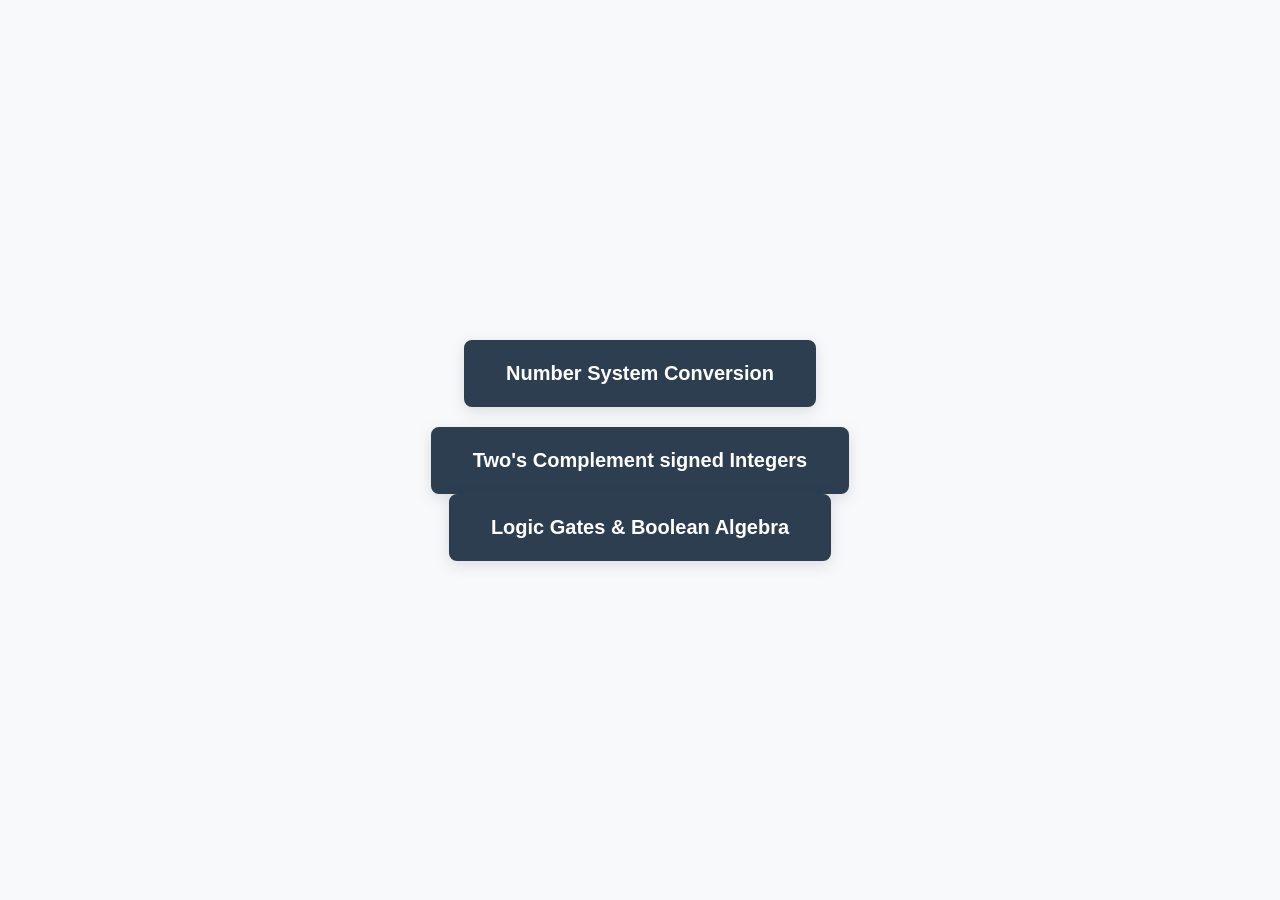
==== index.html @ eab1b6a6 "layout fix" ====
<!DOCTYPE html>
<html lang="en">
<head>
    <meta charset="UTF-8">
    <meta name="viewport" content="width=device-width, initial-scale=1.0">
    <title>Josh Moses - Interactive Tutorials</title>
    <style>
        :root {
            --primary: #2c3e50;
            --secondary: #3498db;
            --background: #f8f9fa;
        }

        body {
            margin: 0;
            padding: 0;
            display: flex;
            justify-content: center;
            align-items: center;
            min-height: 100vh;
            background-color: var(--background);
            font-family: 'Segoe UI', Tahoma, Geneva, Verdana, sans-serif;
        }

        .container {
            text-align: center;
        }

        .tutorial-button {
            display: inline-block;
            padding: 20px 40px;
            font-size: 1.25rem;
            font-weight: bold;
            color: white;
            background-color: var(--primary);
            text-decoration: none;
            border-radius: 8px;
            border: 2px solid var(--primary);
            transition: all 0.3s ease;
            box-shadow: 0 4px 15px rgba(44, 62, 80, 0.15);
        }

        .tutorial-button:hover {
            background-color: var(--secondary);
            border-color: var(--secondary);
            transform: translateY(-3px);
            box-shadow: 0 6px 20px rgba(52, 152, 219, 0.3);
        }

        .tutorial-button:active {
            transform: translateY(-1px);
        }
    </style>
</head>
<body>
    <div class="container">
        <a href="base-conversion.html" class="tutorial-button" style="margin-bottom: 20px;">
            Number System Conversion
        </a>
        <br>
        <a href="twos-complement.html" class="tutorial-button">
            Two's Complement signed Integers
        </a>
        <br>
        <a href="logic-gates.html" class="tutorial-button">
            Logic Gates & Boolean Algebra
        </a>
    </div>
</body>
</html>
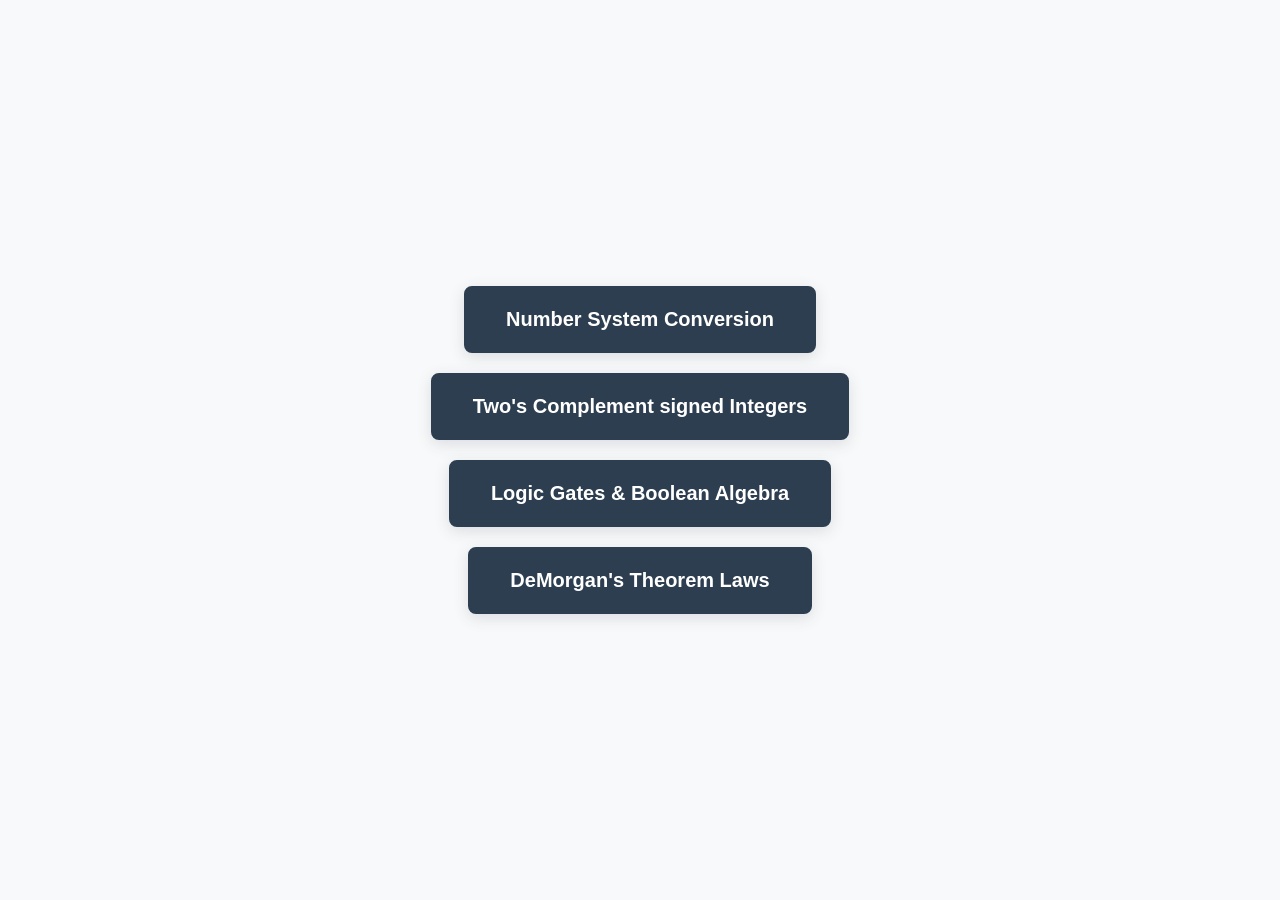
==== commit bea40629: "DeMorgan's Theorem" ====
--- a/index.html
+++ b/index.html
@@ -3,7 +3,7 @@
 <head>
     <meta charset="UTF-8">
     <meta name="viewport" content="width=device-width, initial-scale=1.0">
-    <title>Josh Moses - Interactive Tutorials</title>
+    <title>PHGN317 Digital Electronics Tutorials</title>
     <style>
         :root {
             --primary: #2c3e50;
@@ -58,12 +58,16 @@
             Number System Conversion
         </a>
         <br>
-        <a href="twos-complement.html" class="tutorial-button">
+        <a href="twos-complement.html" class="tutorial-button" style="margin-bottom: 20px;">
             Two's Complement signed Integers
         </a>
         <br>
-        <a href="logic-gates.html" class="tutorial-button">
+        <a href="logic-gates.html" class="tutorial-button" style="margin-bottom: 20px;">
             Logic Gates & Boolean Algebra
+        </a>
+        <br>
+        <a href="demorgans-theorem.html" class="tutorial-button">
+            DeMorgan's Theorem Laws
         </a>
     </div>
 </body>
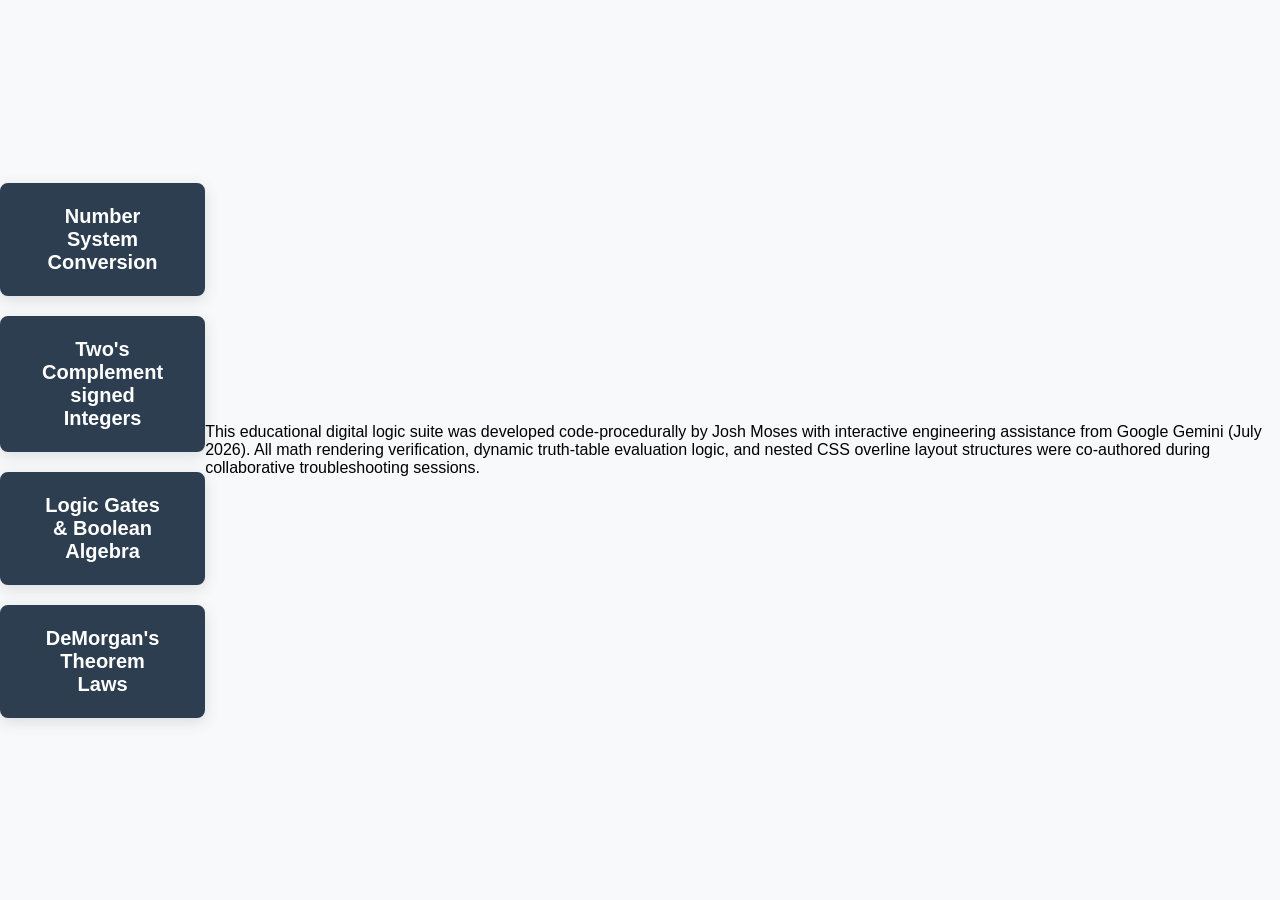
==== commit f4a51629: "add footer" ====
--- a/index.html
+++ b/index.html
@@ -70,5 +70,8 @@
             DeMorgan's Theorem Laws
         </a>
     </div>
+    <footer class="academic-footer">
+        <p>This educational digital logic suite was developed code-procedurally by Josh Moses with interactive engineering assistance from Google Gemini (July 2026). All math rendering verification, dynamic truth-table evaluation logic, and nested CSS overline layout structures were co-authored during collaborative troubleshooting sessions.</p>
+    </footer>
 </body>
 </html>
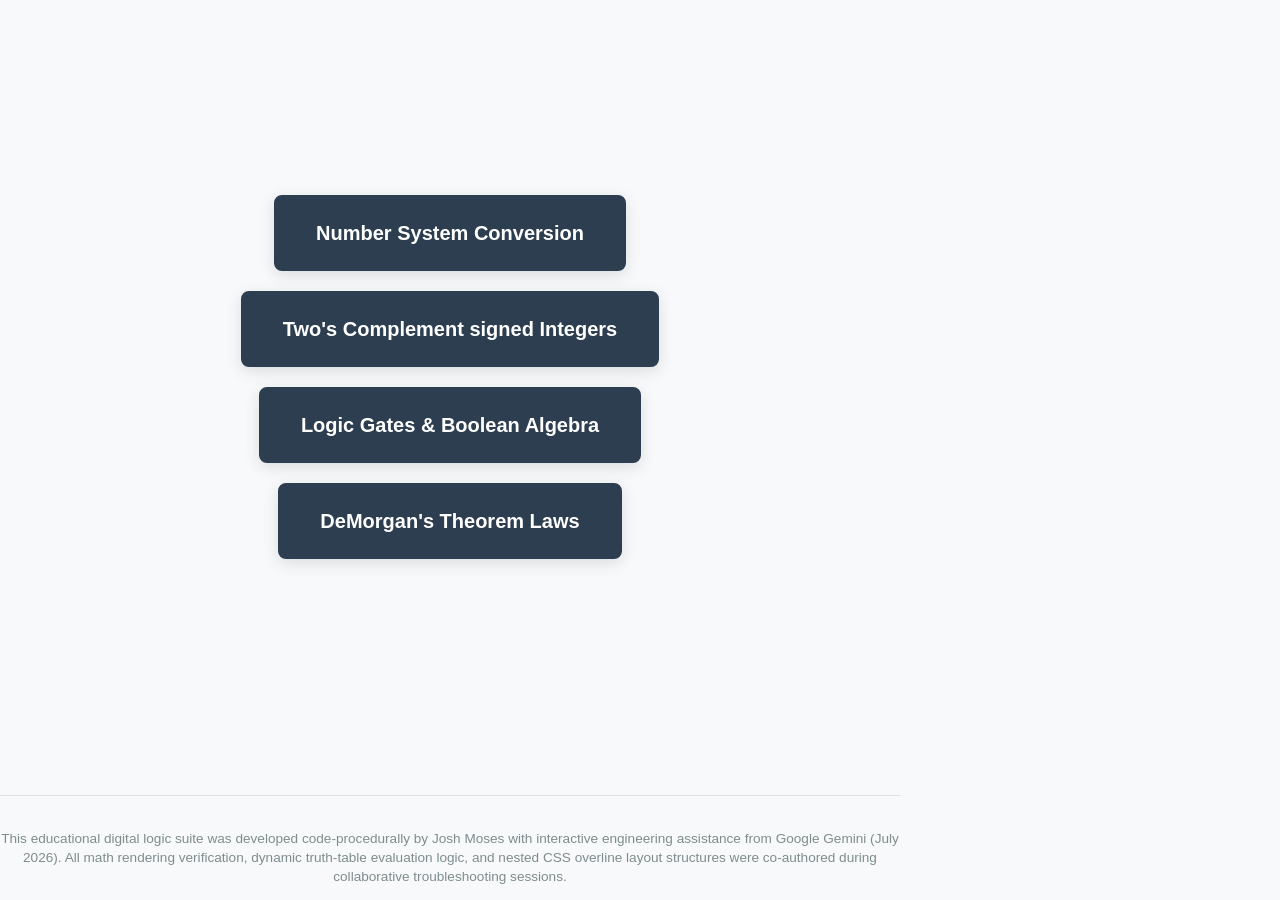
==== commit 1f935161: "fix footer on index.html" ====
--- a/index.html
+++ b/index.html
@@ -4,26 +4,28 @@
     <meta charset="UTF-8">
     <meta name="viewport" content="width=device-width, initial-scale=1.0">
     <title>PHGN317 Digital Electronics Tutorials</title>
+    <link rel="stylesheet" href="style.css">
     <style>
         :root {
-            --primary: #2c3e50;
             --secondary: #3498db;
-            --background: #f8f9fa;
         }
 
         body {
             margin: 0;
             padding: 0;
             display: flex;
+            flex-direction: column;
             justify-content: center;
             align-items: center;
             min-height: 100vh;
+            box-sizing: border-box;
             background-color: var(--background);
-            font-family: 'Segoe UI', Tahoma, Geneva, Verdana, sans-serif;
         }
 
         .container {
             text-align: center;
+            margin-top: auto;
+            margin-bottom: auto;
         }
 
         .tutorial-button {
--- a/style.css
+++ b/style.css
@@ -0,0 +1,158 @@
+:root {
+    --primary: #2c3e50;
+    --background: #f8f9fa;
+    --card-bg: #ffffff;
+    --success: #d4edda;
+    --success-border: #c3e6cb;
+    --success-text: #155724;
+}
+
+body {
+    font-family: 'Segoe UI', Tahoma, Geneva, Verdana, sans-serif;
+    line-height: 1.6;
+    color: #333;
+    max-width: 900px;
+    margin: 0 auto;
+    padding: 20px;
+    background-color: var(--background);
+}
+
+h1, h2, h3 { color: var(--primary); }
+
+.card {
+    background: var(--card-bg);
+    padding: 30px;
+    border-radius: 10px;
+    box-shadow: 0 4px 15px rgba(0,0,0,0.05);
+    margin-bottom: 25px;
+}
+
+.highlight-box {
+    background-color: #f5eef8;
+    border-left: 5px solid var(--secondary);
+    padding: 15px 20px;
+    margin: 20px 0;
+    border-radius: 0 8px 8px 0;
+}
+
+.controls {
+    display: flex;
+    gap: 15px;
+    margin-bottom: 20px;
+    flex-wrap: wrap;
+}
+
+select, button {
+    padding: 12px;
+    font-size: 16px;
+    border-radius: 6px;
+    border: 1px solid #ccc;
+    outline: none;
+}
+
+button {
+    background-color: var(--secondary);
+    color: white;
+    border: none;
+    cursor: pointer;
+    font-weight: bold;
+    transition: background-color 0.2s;
+}
+
+button:hover { background-color: #6c3483; }
+
+button:disabled {
+    background-color: #bdc3c7;
+    cursor: not-allowed;
+}
+
+#problem-statement {
+    font-size: 1.4em;
+    font-weight: bold;
+    margin-bottom: 20px;
+    color: var(--primary);
+}
+
+table {
+    width: 100%;
+    border-collapse: collapse;
+    margin-top: 15px;
+    margin-bottom: 15px;
+}
+
+th, td {
+    border: 1px solid #e0e0e0;
+    padding: 12px;
+    text-align: center;
+}
+
+th { background-color: #f5f6fa; font-weight: 600; }
+
+tr:nth-child(even) { background-color: #fafafa; }
+
+/* The Illusion-Breaker: Renders crisp, independent stacked bars */
+.bar {
+    position: relative;
+    display: inline-block;
+    padding-top: 5px; /* Creates gaps for nested bars automatically */
+}
+
+.bar::before {
+    content: "";
+    position: absolute;
+    top: 0;
+    left: 0;
+    right: 0;
+    border-top: 2px solid #2c3e50;
+}
+
+.expr-text {
+    font-family: 'Courier New', Courier, monospace;
+    font-weight: bold;
+    font-size: 1.3em;
+    background: #eee;
+    padding: 4px 8px;
+    border-radius: 4px;
+    display: inline-block;
+}
+
+.gate-svg {
+    background: #fff;
+    padding: 5px;
+    border-radius: 4px;
+}
+
+.final-answer {
+    margin-top: 25px;
+    font-size: 1.3em;
+    background: var(--success);
+    color: var(--success-text);
+    padding: 15px;
+    border-radius: 8px;
+    text-align: center;
+    border: 2px solid var(--success-border);
+    animation: fadeIn 0.5s ease-in;
+}
+
+.binary-text {
+    font-family: monospace;
+    font-size: 1.25em;
+    letter-spacing: 2px;
+}
+
+.academic-footer {
+    font-size: 0.85em;
+    color: #7f8c8d;
+    text-align: center;
+    margin-top: 40px;
+    padding-top: 20px;
+    border-top: 1px solid #e0e0e0;
+    line-height: 1.4;
+}
+
+@keyframes fadeIn {
+    from { opacity: 0; transform: translateY(-10px); }
+    to { opacity: 1; transform: translateY(0); }
+}
+
+.hidden { display: none; }
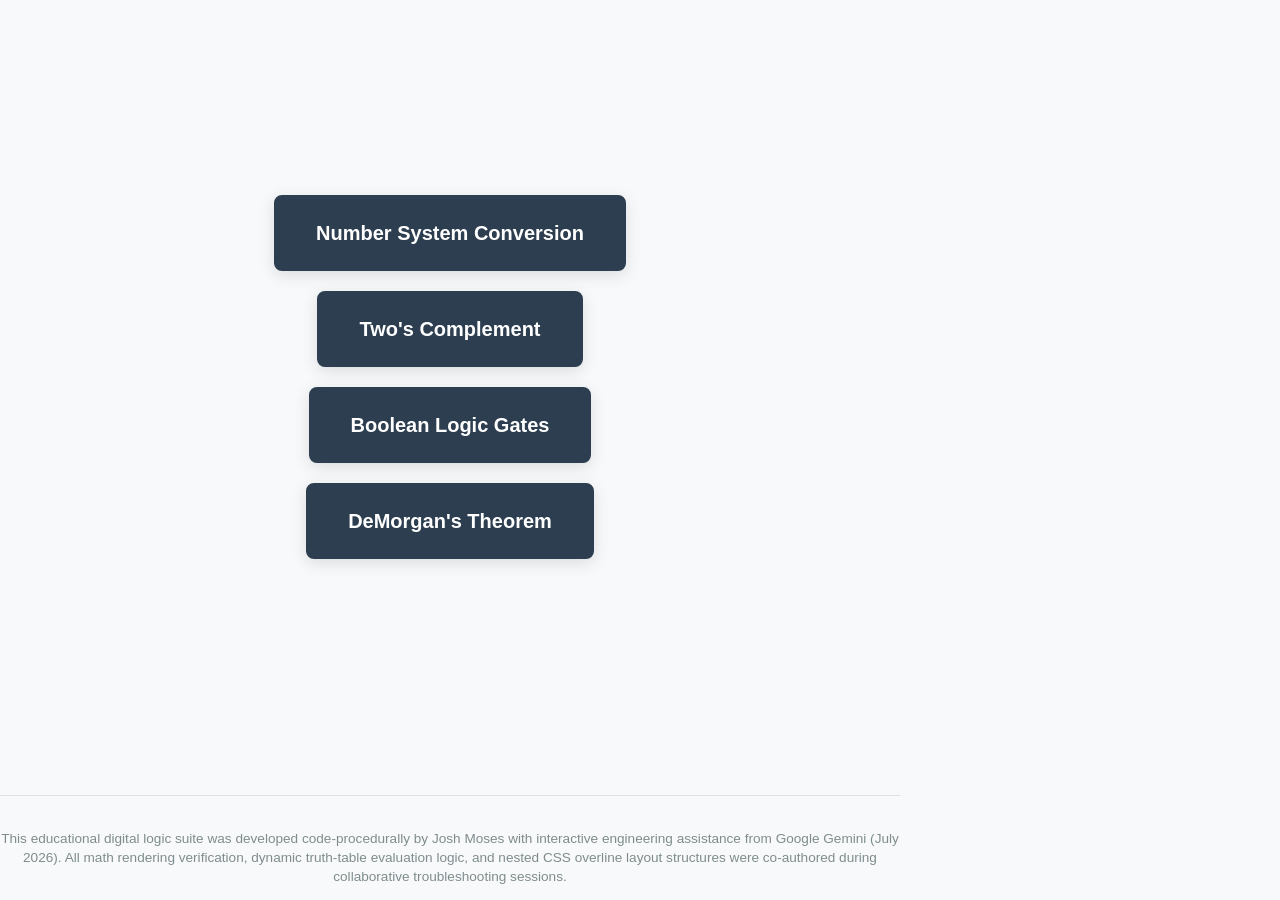
==== commit e8ca7dd0: "update tutorial titles" ====
--- a/index.html
+++ b/index.html
@@ -61,15 +61,15 @@
         </a>
         <br>
         <a href="twos-complement.html" class="tutorial-button" style="margin-bottom: 20px;">
-            Two's Complement signed Integers
+            Two's Complement
         </a>
         <br>
         <a href="logic-gates.html" class="tutorial-button" style="margin-bottom: 20px;">
-            Logic Gates & Boolean Algebra
+            Boolean Logic Gates
         </a>
         <br>
         <a href="demorgans-theorem.html" class="tutorial-button">
-            DeMorgan's Theorem Laws
+            DeMorgan's Theorem
         </a>
     </div>
     <footer class="academic-footer">
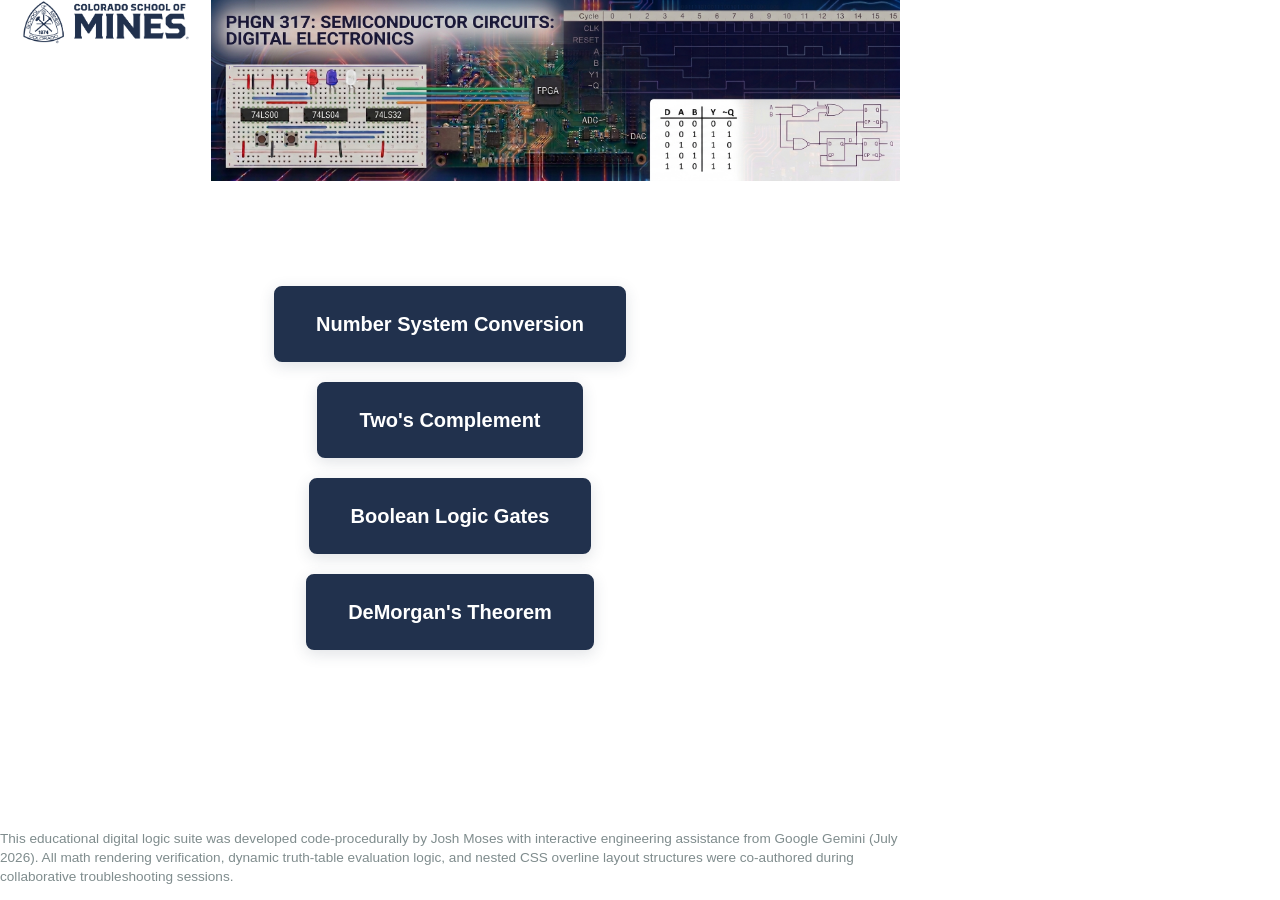
==== commit 5070398b: "Add banner to main page" ====
--- a/index.html
+++ b/index.html
@@ -28,6 +28,33 @@
             margin-bottom: auto;
         }
 
+        /* Strip all template defaults from the root header container */
+        #main-header {
+            height: auto !important;
+            min-height: auto !important;
+            padding: 0 !important;
+            margin: 0 !important;
+            box-shadow: none !important; /* Removes legacy bottom shadows */
+            background: transparent !important;
+        }
+
+        /* Ensure the wrapper stretches across 100% of the browser width */
+        .banner_container {
+            width: 100% !important;
+            max-width: 100% !important;
+            padding: 0 !important;
+            margin: 0 !important;
+            overflow: hidden;
+        }
+
+        /* Force the banner asset to scale fluidly with the screen width */
+        #header-banner {
+            display: block;
+            width: 100% !important;
+            height: auto !important; 
+            max-height: none !important; 
+        }
+
         .tutorial-button {
             display: inline-block;
             padding: 20px 40px;
@@ -55,6 +82,18 @@
     </style>
 </head>
 <body>
+
+    <header id="main-header" data-height-onload="114" data-height-loaded="true" data-fixed-height-onload="106" class="">
+        <div class="header_container">
+                <a href="https://www.mines.edu">
+                    <img src="/mines-institutional-mark.png" width="982" height="258" alt="Colorado School of Mines" id="header-logo" data-height-percentage="65" data-actual-width="982" data-actual-height="258">
+                </a>
+                
+                <img src="/banner.png" alt="Header Banner" id="header-banner">
+                
+            </div>
+        </div> <!-- .container -->
+    </header>
     <div class="container">
         <a href="base-conversion.html" class="tutorial-button" style="margin-bottom: 20px;">
             Number System Conversion
--- a/style.css
+++ b/style.css
@@ -1,16 +1,119 @@
 :root {
-    --primary: #2c3e50;
-    --background: #f8f9fa;
+/* Primary structural & prominent header elements */
+    --primary: #21314D;             /* Mines Dark Blue */
+    --text: #21314D;             /* Mines Dark Blue */
+    --secondary: #57A2BD;
+    --background: #ffffff;
+/* Subtle background fills for table headers & alternating rows (Replaces #f5f6fa) */
+    --bg-subtle: rgba(33, 49, 77, 0.06); /* 4% Mines Dark Blue tint */
+/* Soft, brand-tinted drop shadow */
+    --shadow: rgba(33, 49, 77, 0.05);
+/* Distinct UI elements & active button borders */
+    --border-interactive: #879EC3; /* Mines Light Blue */
+/* Subtle dividers & table gridlines */
+    --border-subtle: #CFDCE9;     /* Mines Pale Blue */
+
     --card-bg: #ffffff;
-    --success: #d4edda;
-    --success-border: #c3e6cb;
-    --success-text: #155724;
+    --success: rgba(128, 195, 66, 0.12);
+    --success-border: #80C342;
+    --success-text: #21314D;
+}
+
+/* Strip template restrictions from the main header structural block */
+#main-header {
+    top: 0 !important;
+    height: auto !important;
+    min-height: auto !important;
+    padding: 0 !important;
+    margin: 0 !important;
+    box-shadow: none !important;
+}
+
+/* Arrange the logo and banner side-by-side and center them vertically */
+.header_container {
+    display: flex;
+    align-items: flex-start; 
+    width: 100% !important;
+    max-width: 100% !important;
+    padding: 0 0 0 20px; /* Gives both assets a clean breathing margin from the screen edges */
+    box-sizing: border-box;
+    overflow: hidden;
+}
+
+/* Keep the logo constrained and structurally protected from squishing */
+#header-logo {
+    height: 45px !important; /* Matches your baseline header scale */
+    width: auto !important;
+    flex-shrink: 0; /* Prevents the banner from compressing the logo width */
+    margin-right: 20px; /* Creates a clean gap between the logo and the banner */
+}
+
+/* Force the banner to claim all remaining horizontal viewport space */
+#header-banner {
+    flex: 1 1 auto; /* Allows banner to occupy all available right-side space */
+    min-width: 0;   /* Essential flexbox fix: stops image from clipping/overflowing */
+    height: 120px !important; /* Matches logo height */
+    width: 100% !important;
+    object-fit: contain; /* Renders the FULL image without cutting off edges */
+    object-position: left top; /* Keeps banner aligned with the top-left of its space */
+}
+
+/* Container styling to sit right next to the logo */
+.header-custom-banner {
+    display: inline-block;
+    vertical-align: middle;
+    margin-left: 25px; /* Adjust spacing between logo and your banner */
+    max-height: 65%;   /* Mimics Divi's default logo height restrictions */
+    transition: all 0.4s ease-in-out; /* Keeps transitions in sync with the header shrink */
+}
+
+/* Keeps the logo container from forcing line breaks */
+.logo_container {
+    max-width: 70% !important; 
+    width: auto !important;
+}
+
+/* Force the image to scale proportionally based on height */
+#logo {
+    display: inline-block;
+    vertical-align: middle;
+    width: auto !important;
+    height: auto !important;
+    max-height: 74px !important; /* Adjust based on your header's look (74px fits a 114px header well) */
+}
+
+/* Ensure helper span stays inline with the new dimensions */
+.logo_helper {
+    display: inline-block;
+    vertical-align: middle;
+    height: 100%;
+}
+
+/* Constrain the image size contextually */
+#custom-banner {
+    display: block;
+    height: auto;
+    max-height: 74px; /* Default height based on a 114px header height */
+    width: auto;      /* Protects aspect ratio */
+    transition: all 0.4s ease-in-out;
+}
+
+/* Adjusts the banner size when the header shrinks on scroll */
+#main-header.et-fixed-header #custom-banner {
+    max-height: 68px; /* Slightly smaller maximum height for the fixed header state */
+}
+
+/* Ensure the layout helper span stays inline with the banner dimensions */
+.banner_helper {
+    display: inline-block;
+    vertical-align: middle;
+    height: 100%;
 }
 
 body {
-    font-family: 'Segoe UI', Tahoma, Geneva, Verdana, sans-serif;
+    font-family: Arial, Calibri, "Open Sans", sans-serif;
     line-height: 1.6;
-    color: #333;
+    color: #21314D;
     max-width: 900px;
     margin: 0 auto;
     padding: 20px;
@@ -23,12 +126,12 @@
     background: var(--card-bg);
     padding: 30px;
     border-radius: 10px;
-    box-shadow: 0 4px 15px rgba(0,0,0,0.05);
+    box-shadow: 0 4px 15px rgba(33, 49, 77, 0.05);
     margin-bottom: 25px;
 }
 
 .highlight-box {
-    background-color: #f5eef8;
+    background-color: #CFDCE9;
     border-left: 5px solid var(--secondary);
     padding: 15px 20px;
     margin: 20px 0;
@@ -46,7 +149,7 @@
     padding: 12px;
     font-size: 16px;
     border-radius: 6px;
-    border: 1px solid #ccc;
+    border: 1px solid #879EC3;
     outline: none;
 }
 
@@ -59,10 +162,10 @@
     transition: background-color 0.2s;
 }
 
-button:hover { background-color: #6c3483; }
+button:hover { background-color: #0272DE; }
 
 button:disabled {
-    background-color: #bdc3c7;
+    background-color: #AEB3B8;
     cursor: not-allowed;
 }
 
@@ -81,14 +184,14 @@
 }
 
 th, td {
-    border: 1px solid #e0e0e0;
+    border: 1px solid #CFDCE9;
     padding: 12px;
     text-align: center;
 }
 
-th { background-color: #f5f6fa; font-weight: 600; }
-
-tr:nth-child(even) { background-color: #fafafa; }
+th { background-color: var(--bg-subtle); font-weight: 600; }
+
+tr:nth-child(even) { background-color: rgba(33, 49, 77, 0.03); } /* 2% Mines Dark Blue tint */
 
 /* The Illusion-Breaker: Renders crisp, independent stacked bars */
 .bar {
@@ -103,14 +206,18 @@
     top: 0;
     left: 0;
     right: 0;
-    border-top: 2px solid #2c3e50;
+    border-top: 2px solid #21314D;
 }
 
 .expr-text {
     font-family: 'Courier New', Courier, monospace;
     font-weight: bold;
     font-size: 1.3em;
-    background: #eee;
+    /* Luminous brand blend: sits perfectly between Pale Blue and Pure White */
+    background: rgba(255, 255, 255, 0.65); 
+  
+    /* Ensures crisp, accessible typography contrast inside the highlight */
+    color: #21314D; /* Mines Dark Blue */
     padding: 4px 8px;
     border-radius: 4px;
     display: inline-block;
@@ -143,10 +250,10 @@
 .academic-footer {
     font-size: 0.85em;
     color: #7f8c8d;
-    text-align: center;
+    text-align: left;
     margin-top: 40px;
     padding-top: 20px;
-    border-top: 1px solid #e0e0e0;
+    border-top: 1px solid (33, 49, 77, 0.65);
     line-height: 1.4;
 }
 
@@ -156,3 +263,57 @@
 }
 
 .hidden { display: none; }
+
+/* --- Production CSS Rules Extracted from the Theme Framework --- */
+
+#main-header {
+  position: relative;
+  background-color: #ffffff;
+  width: 100%;
+  z-index: 99999;
+  /* Hardcoding the live site's runtime height value since JS isn't injecting it */
+  height: 114px; 
+  box-shadow: 0 1px 0 rgba(0, 0, 0, 0.1);
+  backface-visibility: hidden;
+}
+
+#main-header .container {
+  position: relative;
+  width: 80%;
+  max-width: 1080px;
+  margin: 0 auto;
+  height: 100%;
+}
+
+/* Divi's clearfix structural fix used on the live site */
+.clearfix::after {
+  content: "";
+  display: block;
+  clear: both;
+}
+
+#main-header .logo_container {
+  position: absolute;
+  top: 0;
+  bottom: 0;
+  left: 0;
+  height: 100%;
+  transition: all 0.4s ease-in-out;
+}
+
+/* The vertical alignment engine used by the theme */
+#main-header .logo_helper {
+  display: inline-block;
+  height: 100%;
+  vertical-align: middle;
+}
+
+#main-header #logo {
+  display: inline-block;
+  vertical-align: middle;
+  /* Replicates the live theme's data-height-percentage="65" rule */
+  max-height: 65%; 
+  width: auto;
+  height: auto;
+  transition: all 0.4s ease-in-out;
+}
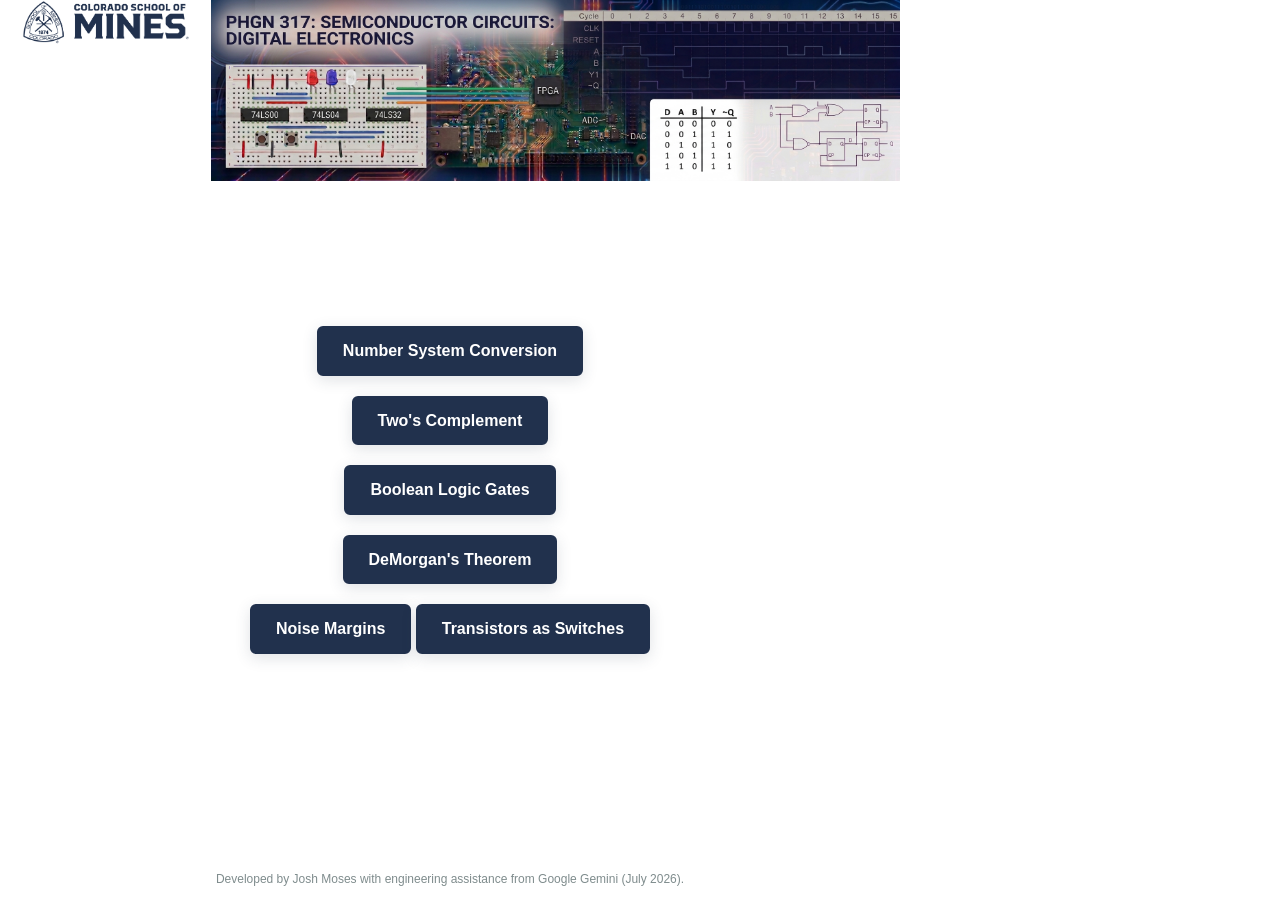
==== commit 8f9b53eb: "New stuff" ====
--- a/index.html
+++ b/index.html
@@ -57,18 +57,17 @@
 
         .tutorial-button {
             display: inline-block;
-            padding: 20px 40px;
-            font-size: 1.25rem;
+            padding: 10px 24px; /* Reduced vertical padding (top/bottom) and horizontal padding */
+            font-size: 1rem;    /* Scaled font down slightly to maintain proportion */
             font-weight: bold;
             color: white;
             background-color: var(--primary);
             text-decoration: none;
-            border-radius: 8px;
+            border-radius: 6px;  /* Adjusted radius slightly for better visual fit */
             border: 2px solid var(--primary);
             transition: all 0.3s ease;
             box-shadow: 0 4px 15px rgba(44, 62, 80, 0.15);
         }
-
         .tutorial-button:hover {
             background-color: var(--secondary);
             border-color: var(--secondary);
@@ -107,12 +106,19 @@
             Boolean Logic Gates
         </a>
         <br>
-        <a href="demorgans-theorem.html" class="tutorial-button">
+        <a href="demorgans-theorem.html" class="tutorial-button" style="margin-bottom: 20px;">
             DeMorgan's Theorem
+        </a>
+        <br>
+        <a href="noise-margins.html" class="tutorial-button">
+            Noise Margins
+        </a>
+        <a href="transistor-switch.html" class="tutorial-button">
+            Transistors as Switches
         </a>
     </div>
     <footer class="academic-footer">
-        <p>This educational digital logic suite was developed code-procedurally by Josh Moses with interactive engineering assistance from Google Gemini (July 2026). All math rendering verification, dynamic truth-table evaluation logic, and nested CSS overline layout structures were co-authored during collaborative troubleshooting sessions.</p>
+        <p>Developed by Josh Moses with engineering assistance from Google Gemini (July 2026).</p>
     </footer>
 </body>
 </html>
--- a/style.css
+++ b/style.css
@@ -248,7 +248,7 @@
 }
 
 .academic-footer {
-    font-size: 0.85em;
+    font-size: 0.75em;
     color: #7f8c8d;
     text-align: left;
     margin-top: 40px;
